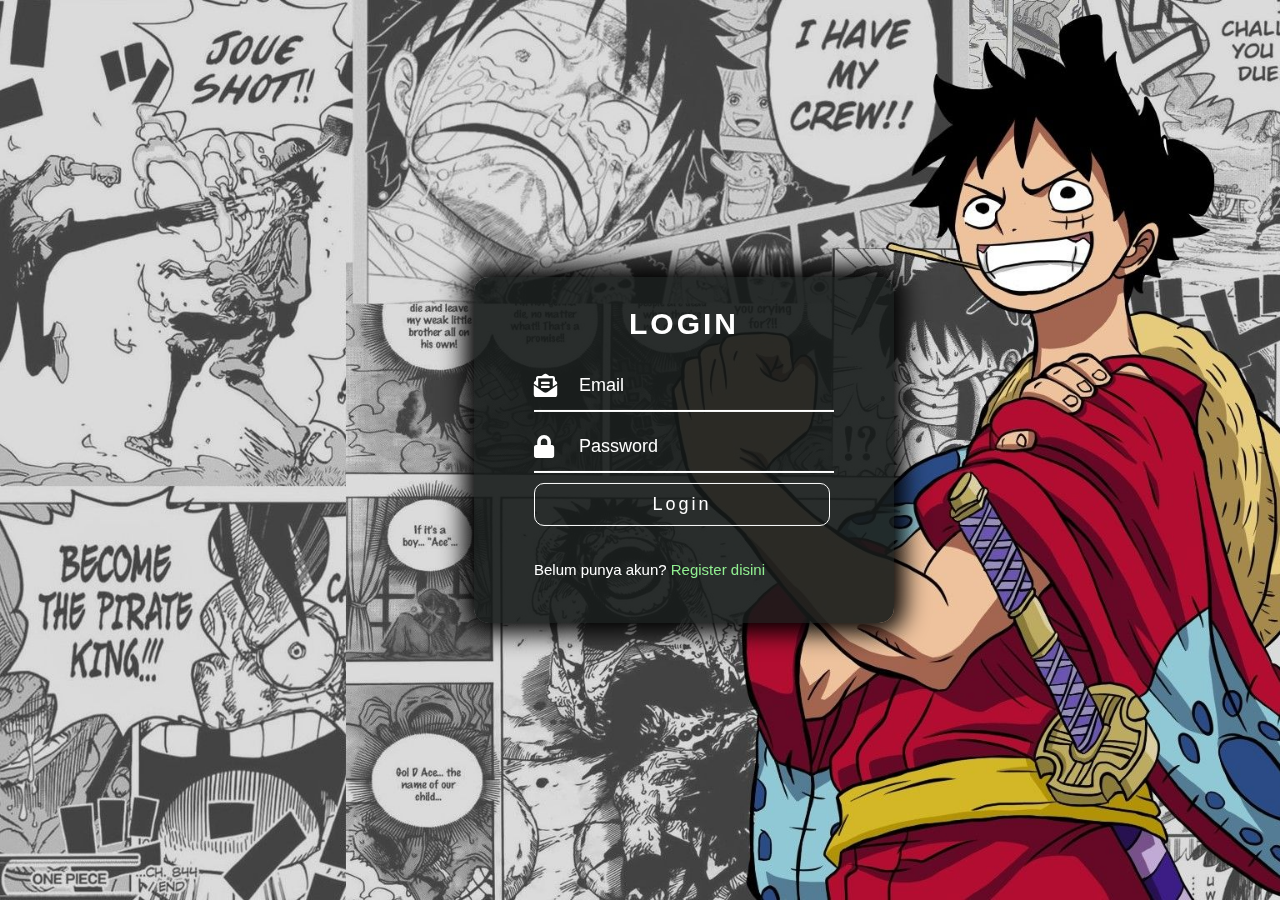
==== index.html @ b40c1df9 "Add files via upload" ====
<!DOCTYPE html>
<html lang="en">

<head>
    <meta charset="UTF-8">
    <meta http-equiv="X-UA-Compatible" content="IE=edge">
    <meta name="viewport" content="width=device-width, initial-scale=1.0">
    <link rel="stylesheet" href="stylea.css" media="screen" title="no title">
    <link rel="stylesheet" href="https://use.fontawesome.com/releases/v5.6.3/css/all.css">
    <title>Login Page</title>
</head>

<body>
    <div class="input">
        <h1>LOGIN</h1>
        <form action="login.php" method="POST">
            <div class="box-input">
                <i class="fas fa-envelope-open-text"></i>
                <input type="text" name="email" placeholder="Email">
            </div>
            <div class="box-input">
                <i class="fas fa-lock"></i>
                <input type="password" name="password" placeholder="Password">
            </div>
            <a href="dashboard.html">
                <button type="submit" name="login" class="btn-input">Login</button>
            </a>
            <div class="bottom">
                <p>Belum punya akun?
                    <a href="register.html">Register disini</a>
                </p>
            </div>
        </form>
    </div>
</body>

</html>
---- stylea.css ----
body {
    margin: 0;
    padding: 0;
    background: url(oo.jpg);
    background-size: cover;
    background-position: center;
    background-repeat: no-repeat;
    background-attachment: fixed;
    font-family: sans-serif;
}

.input {
    position: fixed;
    top: 50%;
    left: 600px;
    transform: translate(-30%, -50%);
    background: rgba(21, 26, 24, 0.9);
    padding: 50px;
    width: 320px;
    box-shadow: 0px 0px 25px 10px black;
    border-radius: 15px;
}

.input h1 {
    text-align: center;
    color: white;
    font-size: 30px;
    font-family: sans-serif;
    letter-spacing: 3px;
    padding-top: 0;
    margin-top: -20px;
}

.box-input {
    display: flex;
    justify-content: space-between;
    margin: 10px;
    border-bottom: 2px solid white;
    padding: 8px 0;
}

.box-input i {
    font-size: 23px;
    color: white;
    padding: 5px 0;
}

.box-input input {
    width: 85%;
    padding: 5px 0;
    background: none;
    border: none;
    outline: none;
    color: white;
    font-size: 18px;
}

.box-input input::placeholder {
    color: white;
}

.btn-input .box-input input:hover {
    background: rgba(10, 10, 10, s 0.5);
}

.btn-input {
    margin-left: 10px;
    margin-bottom: 20px;
    background: none;
    border: 1px solid white;
    width: 92.5%;
    padding: 10px;
    color: white;
    font-size: 18px;
    letter-spacing: 3px;
    cursor: pointer;
    transition: all .2s;
    border-radius: 10px;
}

.btn-input:hover {
    background: black
}

.bottom {
    margin-left: 10px;
    margin-right: 10px;
    margin-bottom: -20px;
}

.bottom p {
    color: white;
    font-size: 15px;
    text-decoration: none;
}

.bottom a {
    color: lightgreen;
    font-size: 15px;
    text-decoration: none;
}

.bottom a:hover {
    text-decoration: underline;
}
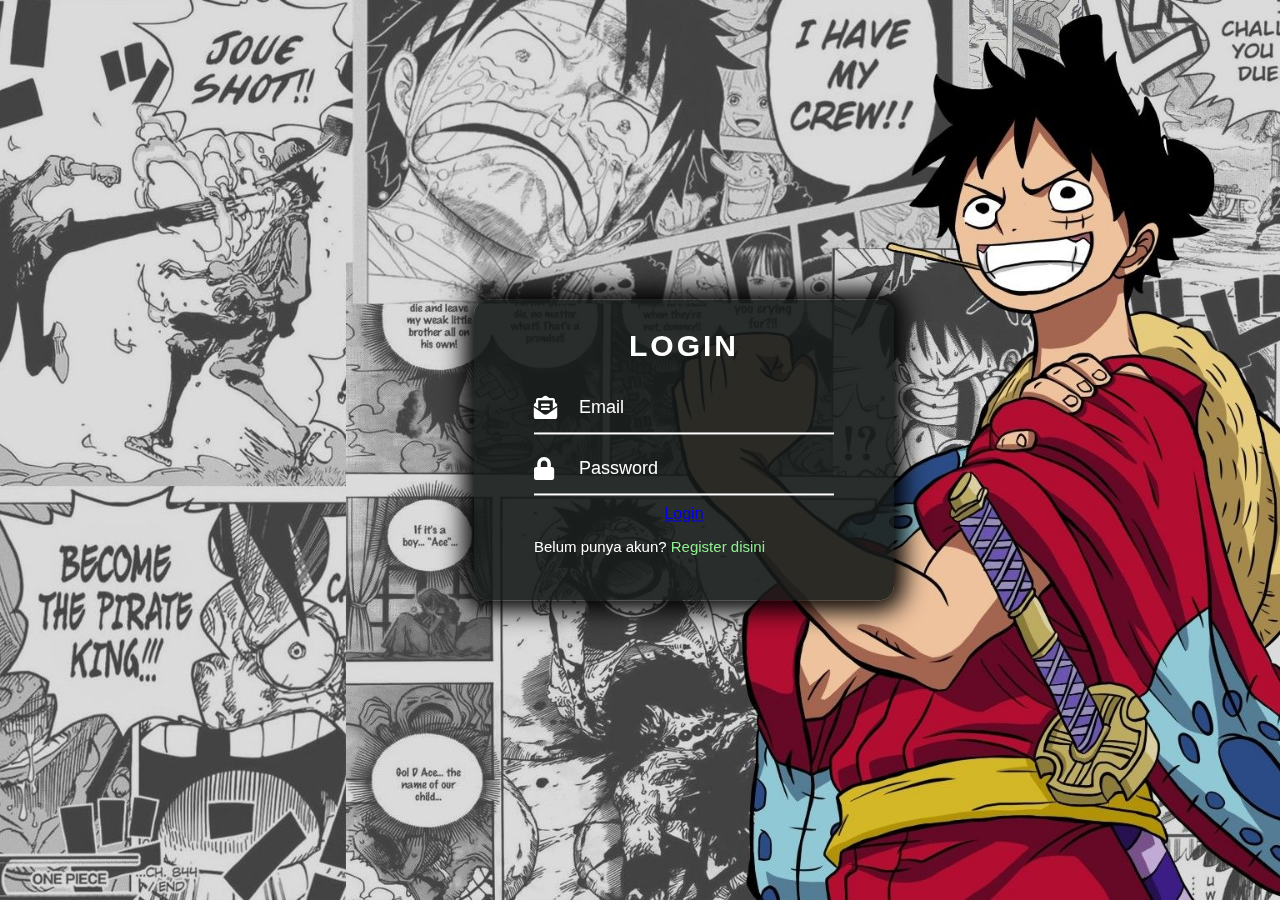
==== commit c5ef98ca: "Update index.html" ====
--- a/index.html
+++ b/index.html
@@ -23,7 +23,7 @@
                 <input type="password" name="password" placeholder="Password">
             </div>
             <a href="dashboard.html">
-                <button type="submit" name="login" class="btn-input">Login</button>
+                <center><a href="dashboard.html" name="login">Login</a></center>
             </a>
             <div class="bottom">
                 <p>Belum punya akun?
@@ -34,4 +34,4 @@
     </div>
 </body>
 
-</html>+</html>
